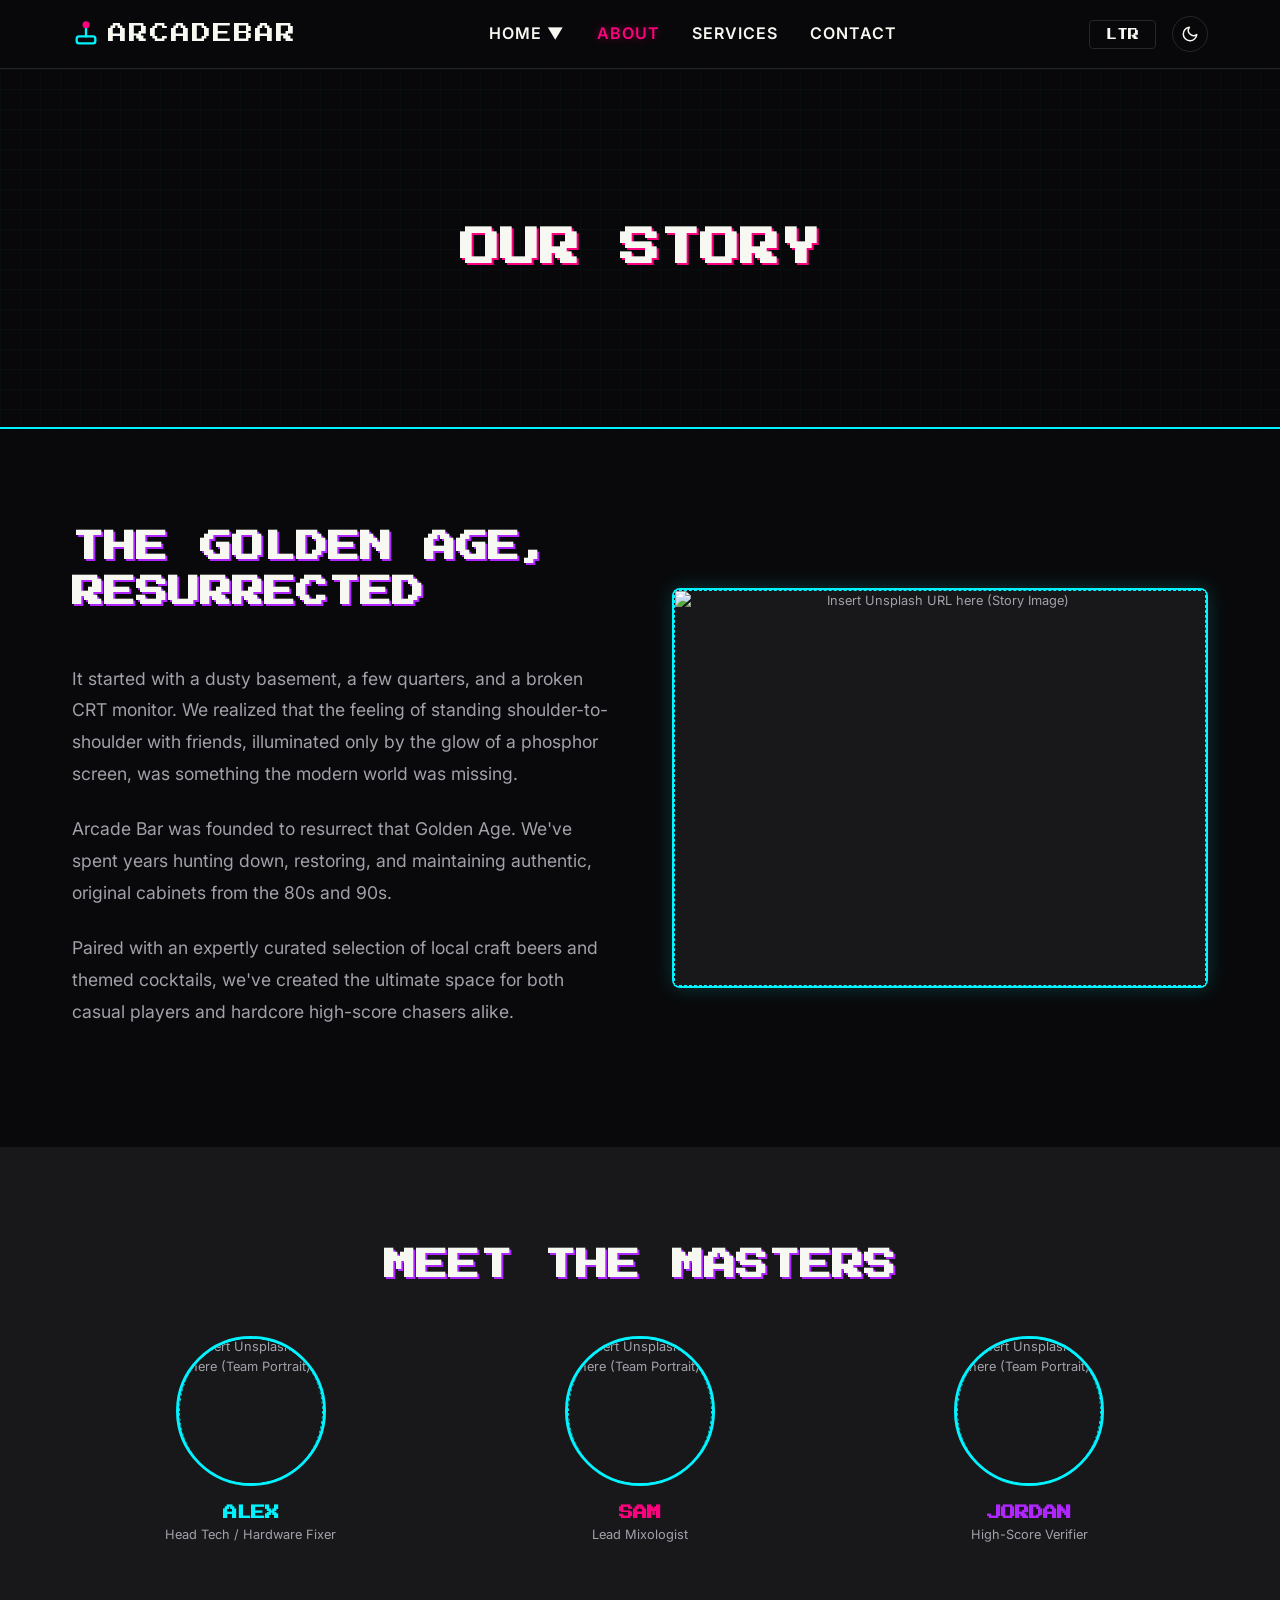
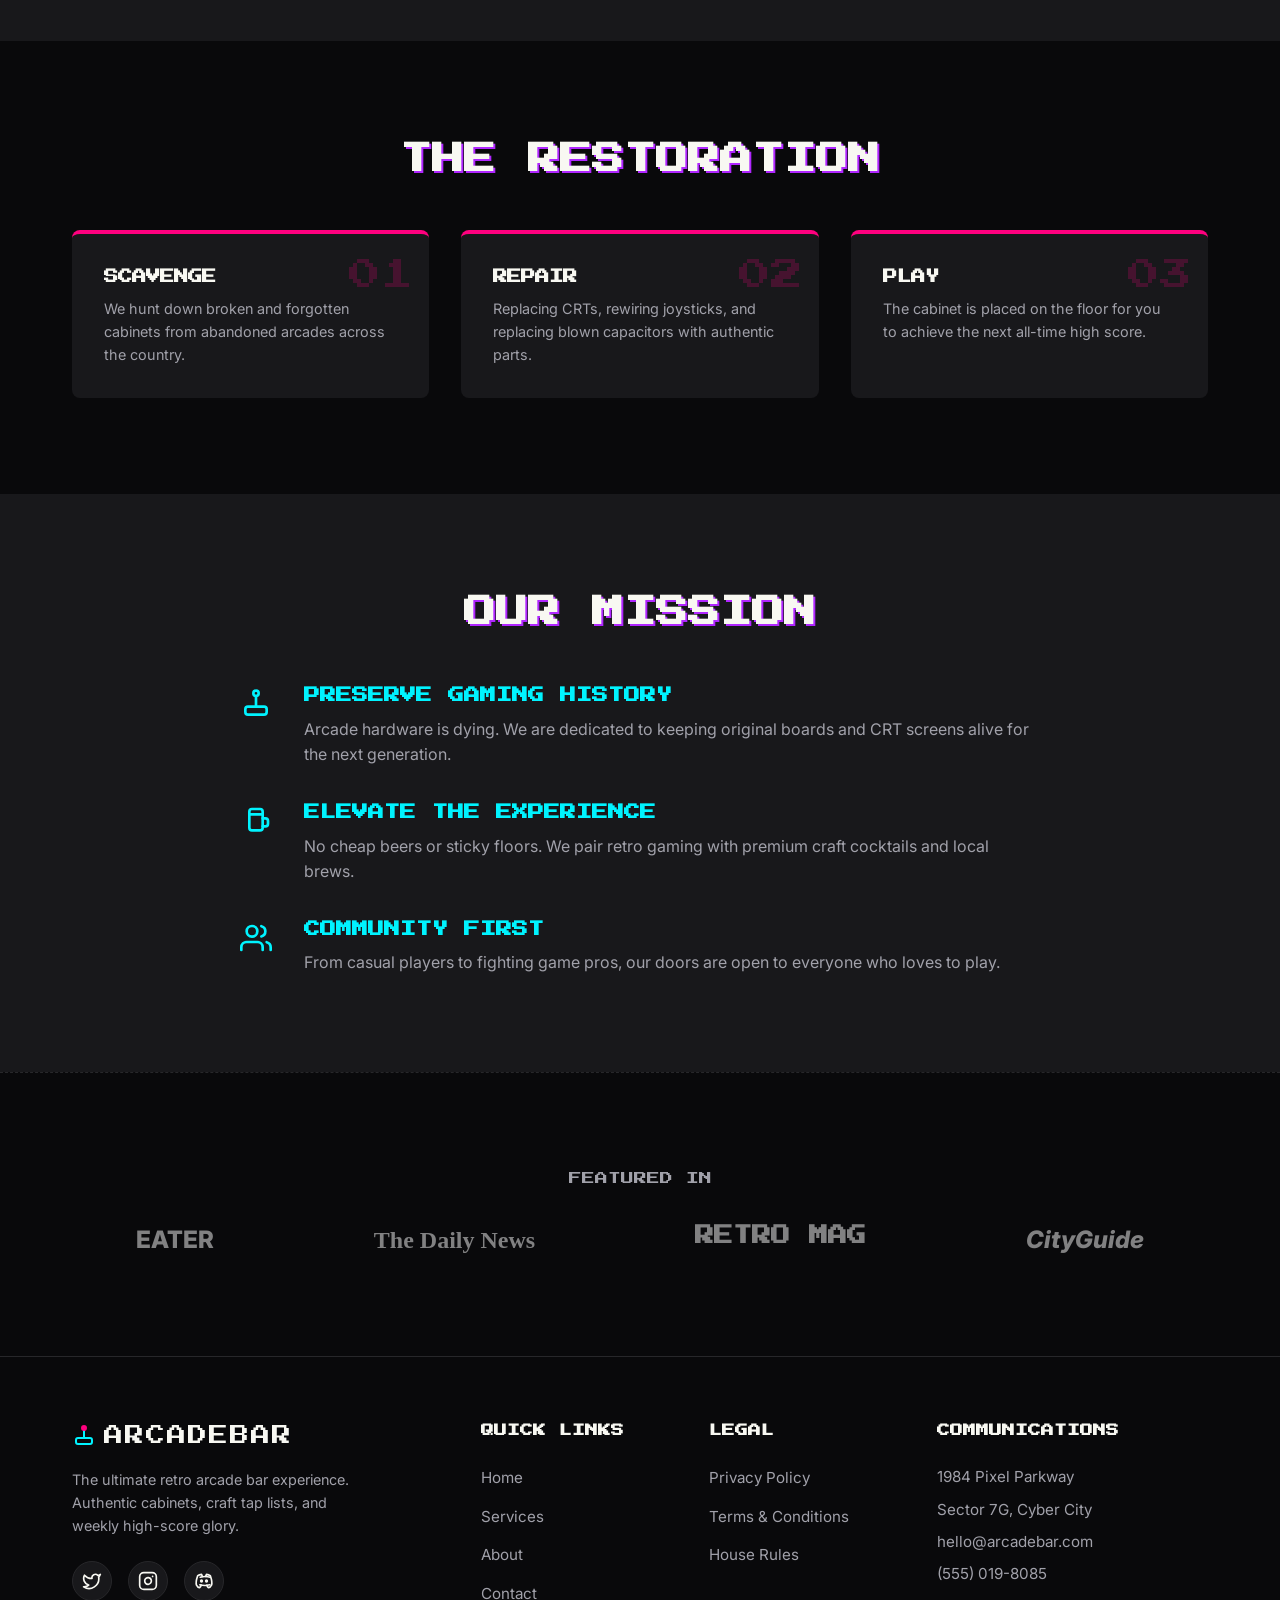
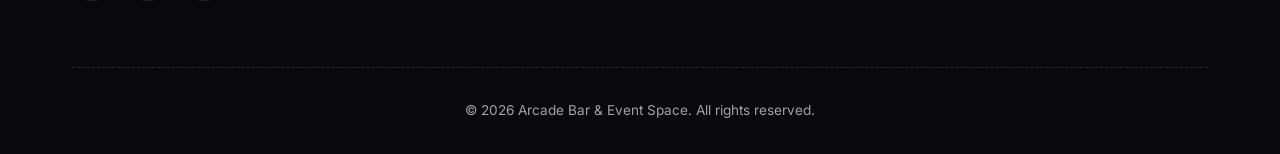
==== about.html @ 99a49593 "Initial commit" ====
<!DOCTYPE html>
<html lang="en" dir="ltr">
<head>
  <meta charset="UTF-8">
  <meta name="viewport" content="width=device-width, initial-scale=1.0">
  <title>About Us - Retro Arcade Bar</title>
  <link rel="icon" type="image/svg+xml" href="data:image/svg+xml,<svg xmlns='http://www.w3.org/2000/svg' viewBox='0 0 24 24' fill='none' stroke='%2300f3ff' stroke-width='2' stroke-linecap='round' stroke-linejoin='round'><rect x='4' y='14' width='16' height='6' rx='2'></rect><path d='M12 14v-8'></path><circle cx='12' cy='4' r='2' fill='%23ff007f' stroke='%23ff007f'></circle></svg>">
  <meta name="description" content="Learn about our story, our passion for retro arcade games, and the weekly leaderboards at our Arcade Bar and Event Space.">
  
  <!-- Google Fonts -->
  <link rel="preconnect" href="https://fonts.googleapis.com">
  <link rel="preconnect" href="https://fonts.gstatic.com" crossorigin>
  <link href="https://fonts.googleapis.com/css2?family=Inter:wght@300;400;600;800&family=Press+Start+2P&display=swap" rel="stylesheet">
  
  <link rel="stylesheet" href="style.css">
  <link rel="stylesheet" href="sections.css">
  <style>
    .story-section {
      padding: 6rem 0;
    }
    .story-grid {
      display: grid;
      grid-template-columns: 1fr 1fr;
      gap: 4rem;
      align-items: center;
    }
    .story-text p {
      margin-bottom: 1.5rem;
      color: var(--text-secondary);
      font-size: 1.1rem;
      line-height: 1.8;
    }
    .story-image {
      width: 100%;
      height: 400px;
      background: linear-gradient(135deg, rgba(0,243,255,0.2), rgba(255,0,127,0.2));
      border: 2px solid var(--neon-cyan);
      border-radius: 8px;
      box-shadow: 0 0 20px rgba(0,243,255,0.2);
      display: flex;
      align-items: center;
      justify-content: center;
      font-family: var(--font-retro);
      color: var(--text-secondary);
    }
    
    @media (max-width: 768px) {
      .story-grid {
        grid-template-columns: 1fr;
      }
    }
  </style>
</head>
<body class="dark-theme">

  <!-- Header -->
  <header class="header">
    <div class="header-container">
      <div class="logo">
        <a href="index.html" style="display: flex; align-items: center; gap: 8px;">
          <svg xmlns="http://www.w3.org/2000/svg" width="28" height="28" viewBox="0 0 24 24" fill="none" stroke="var(--neon-cyan)" stroke-width="2" stroke-linecap="round" stroke-linejoin="round"><rect x="4" y="14" width="16" height="6" rx="2"></rect><path d="M12 14v-8"></path><circle cx="12" cy="4" r="2" fill="var(--neon-pink)" stroke="var(--neon-pink)"></circle></svg>
          <span class="logo-text">ARCADE<span class="neon-cyan">BAR</span></span>
        </a>
      </div>

      <button class="hamburger" id="hamburger-btn" aria-label="Toggle Menu">
        <span></span>
        <span></span>
        <span></span>
      </button>
      
      <nav class="nav-links">
        <div class="dropdown">
          <button class="dropbtn">Home <span class="arrow">▼</span></button>
          <div class="dropdown-content">
            <a href="index.html">Home 1</a>
            <a href="home-2.html">Home 2</a>
          </div>
        </div>
        <a href="about.html" class="nav-item active">About</a>
        <a href="services.html" class="nav-item">Services</a>
        <a href="contact.html" class="nav-item">Contact</a>
      </nav>

      <div class="header-toggles">
        <button id="dir-toggle" class="toggle-btn" aria-label="Toggle Text Direction">LTR</button>
        <button id="theme-toggle" class="toggle-btn theme-btn" aria-label="Toggle Theme">
          <svg class="sun-icon" xmlns="http://www.w3.org/2000/svg" width="20" height="20" viewBox="0 0 24 24" fill="none" stroke="currentColor" stroke-width="2" stroke-linecap="round" stroke-linejoin="round"><circle cx="12" cy="12" r="5"></circle><line x1="12" y1="1" x2="12" y2="3"></line><line x1="12" y1="21" x2="12" y2="23"></line><line x1="4.22" y1="4.22" x2="5.64" y2="5.64"></line><line x1="18.36" y1="18.36" x2="19.78" y2="19.78"></line><line x1="1" y1="12" x2="3" y2="12"></line><line x1="21" y1="12" x2="23" y2="12"></line><line x1="4.22" y1="19.78" x2="5.64" y2="18.36"></line><line x1="18.36" y1="5.64" x2="19.78" y2="4.22"></line></svg>
          <svg class="moon-icon" xmlns="http://www.w3.org/2000/svg" width="20" height="20" viewBox="0 0 24 24" fill="none" stroke="currentColor" stroke-width="2" stroke-linecap="round" stroke-linejoin="round"><path d="M21 12.79A9 9 0 1 1 11.21 3 7 7 0 0 0 21 12.79z"></path></svg>
        </button>
      </div>
    </div>
  </header>

  <main>
    <!-- Hero -->
    <!-- Insert Unsplash URL in background-image below -->
    <section class="page-hero" style="background-image: url('https://images.unsplash.com/photo-1684964470381-55d8059d455b?w=900&auto=format&fit=crop&q=60&ixlib=rb-4.1.0&ixid=M3wxMjA3fDB8MHxzZWFyY2h8NHx8VEhFJTIwTkVPTiUyMFVOREVSR1JPVU5EfGVufDB8fDB8fHww'); background-size: cover; background-position: center;">
      <div class="hero-overlay"></div>
      <h1>OUR STORY</h1>
    </section>

    <!-- Story Section -->
    <section class="story-section">
      <div class="container">
        <div class="story-grid">
          <div class="story-text">
            <h2 class="section-title" style="text-align: left;">The Golden Age, Resurrected</h2>
            <p>
              It started with a dusty basement, a few quarters, and a broken CRT monitor. 
              We realized that the feeling of standing shoulder-to-shoulder with friends, illuminated only by the glow of a phosphor screen, was something the modern world was missing.
            </p>
            <p>
              Arcade Bar was founded to resurrect that Golden Age. We've spent years hunting down, restoring, and maintaining authentic, original cabinets from the 80s and 90s.
            </p>
            <p>
              Paired with an expertly curated selection of local craft beers and themed cocktails, we've created the ultimate space for both casual players and hardcore high-score chasers alike.
            </p>
          </div>
          <div class="story-image">
            <img src="https://plus.unsplash.com/premium_photo-1682124824449-625eb10eb346?w=900&auto=format&fit=crop&q=60&ixlib=rb-4.1.0&ixid=M3wxMjA3fDB8MHxzZWFyY2h8MXx8VEhFJTIwTkVPTiUyMFVOREVSR1JPVU5EfGVufDB8fDB8fHww" class="unsplash-placeholder" alt="Insert Unsplash URL here (Story Image)">
          </div>
        </div>
      </div>
    </section>

    <!-- Team Section -->
    <section class="team-section">
      <div class="container">
        <h2 class="section-title">MEET THE MASTERS</h2>
        <div class="team-grid">
          <div>
            <div class="team-portrait"><img src="https://images.unsplash.com/photo-1528892952291-009c663ce843?w=900&auto=format&fit=crop&q=60&ixlib=rb-4.1.0&ixid=M3wxMjA3fDB8MHxzZWFyY2h8N3x8QUxFWCUyMHBlcnNvbnxlbnwwfHwwfHx8MA%3D%3D" class="unsplash-placeholder portrait" alt="Insert Unsplash URL here (Team Portrait)"></div>
            <h3 style="font-family: var(--font-retro); font-size: 0.9rem; color: var(--neon-cyan);">ALEX</h3>
            <p style="color: var(--text-secondary); font-size: 0.8rem;">Head Tech / Hardware Fixer</p>
          </div>
          <div>
            <div class="team-portrait"><img src="https://images.unsplash.com/photo-1687054232652-f12bc731b2a6?w=900&auto=format&fit=crop&q=60&ixlib=rb-4.1.0&ixid=M3wxMjA3fDB8MHxzZWFyY2h8MjB8fEFMRVglMjBwZXJzb258ZW58MHx8MHx8fDA%3D" class="unsplash-placeholder portrait" alt="Insert Unsplash URL here (Team Portrait)"></div>
            <h3 style="font-family: var(--font-retro); font-size: 0.9rem; color: var(--neon-pink);">SAM</h3>
            <p style="color: var(--text-secondary); font-size: 0.8rem;">Lead Mixologist</p>
          </div>
          <div>
            <div class="team-portrait"><img src="https://images.unsplash.com/photo-1607990281513-2c110a25bd8c?w=900&auto=format&fit=crop&q=60&ixlib=rb-4.1.0&ixid=M3wxMjA3fDB8MHxzZWFyY2h8MTh8fEFMRVglMjBwZXJzb258ZW58MHx8MHx8fDA%3D" class="unsplash-placeholder portrait" alt="Insert Unsplash URL here (Team Portrait)"></div>
            <h3 style="font-family: var(--font-retro); font-size: 0.9rem; color: var(--neon-purple);">JORDAN</h3>
            <p style="color: var(--text-secondary); font-size: 0.8rem;">High-Score Verifier</p>
          </div>
        </div>
      </div>
    </section>

    <!-- Restoration Process Section -->
    <section class="process-section">
      <div class="container">
        <h2 class="section-title">THE RESTORATION</h2>
        <div class="process-steps">
          <div class="step-card">
            <h3 style="font-family: var(--font-retro); font-size: 0.9rem; color: var(--text-primary); margin-bottom: 0.5rem;">SCAVENGE</h3>
            <p style="color: var(--text-secondary); font-size: 0.9rem;">We hunt down broken and forgotten cabinets from abandoned arcades across the country.</p>
          </div>
          <div class="step-card">
            <h3 style="font-family: var(--font-retro); font-size: 0.9rem; color: var(--text-primary); margin-bottom: 0.5rem;">REPAIR</h3>
            <p style="color: var(--text-secondary); font-size: 0.9rem;">Replacing CRTs, rewiring joysticks, and replacing blown capacitors with authentic parts.</p>
          </div>
          <div class="step-card">
            <h3 style="font-family: var(--font-retro); font-size: 0.9rem; color: var(--text-primary); margin-bottom: 0.5rem;">PLAY</h3>
            <p style="color: var(--text-secondary); font-size: 0.9rem;">The cabinet is placed on the floor for you to achieve the next all-time high score.</p>
          </div>
        </div>
      </div>
    </section>

    <!-- Values Section -->
    <section class="values-section">
      <div class="container">
        <h2 class="section-title">OUR MISSION</h2>
        <div class="value-list" style="max-width: 800px; margin: 0 auto;">
          <div class="value-item">
            <div class="value-icon"><svg xmlns="http://www.w3.org/2000/svg" width="32" height="32" viewBox="0 0 24 24" fill="none" stroke="currentColor" stroke-width="2" stroke-linecap="round" stroke-linejoin="round"><rect x="4" y="14" width="16" height="6" rx="2"></rect><path d="M12 14v-8"></path><circle cx="12" cy="4" r="2"></circle></svg></div>
            <div>
              <h3 style="font-family: var(--font-retro); font-size: 1rem; color: var(--neon-cyan); margin-bottom: 0.5rem;">PRESERVE GAMING HISTORY</h3>
              <p style="color: var(--text-secondary);">Arcade hardware is dying. We are dedicated to keeping original boards and CRT screens alive for the next generation.</p>
            </div>
          </div>
          <div class="value-item">
            <div class="value-icon"><svg xmlns="http://www.w3.org/2000/svg" width="32" height="32" viewBox="0 0 24 24" fill="none" stroke="currentColor" stroke-width="2" stroke-linecap="round" stroke-linejoin="round"><path d="M17 7v10a2 2 0 0 1-2 2H9a2 2 0 0 1-2-2V7"></path><path d="M7 7h10v-2a2 2 0 0 0-2-2H9a2 2 0 0 0-2 2v2z"></path><path d="M17 10h2a2 2 0 0 1 2 2v2a2 2 0 0 1-2 2h-2"></path></svg></div>
            <div>
              <h3 style="font-family: var(--font-retro); font-size: 1rem; color: var(--neon-cyan); margin-bottom: 0.5rem;">ELEVATE THE EXPERIENCE</h3>
              <p style="color: var(--text-secondary);">No cheap beers or sticky floors. We pair retro gaming with premium craft cocktails and local brews.</p>
            </div>
          </div>
          <div class="value-item">
            <div class="value-icon"><svg xmlns="http://www.w3.org/2000/svg" width="32" height="32" viewBox="0 0 24 24" fill="none" stroke="currentColor" stroke-width="2" stroke-linecap="round" stroke-linejoin="round"><path d="M17 21v-2a4 4 0 0 0-4-4H5a4 4 0 0 0-4 4v2"></path><circle cx="9" cy="7" r="4"></circle><path d="M23 21v-2a4 4 0 0 0-3-3.87"></path><path d="M16 3.13a4 4 0 0 1 0 7.75"></path></svg></div>
            <div>
              <h3 style="font-family: var(--font-retro); font-size: 1rem; color: var(--neon-cyan); margin-bottom: 0.5rem;">COMMUNITY FIRST</h3>
              <p style="color: var(--text-secondary);">From casual players to fighting game pros, our doors are open to everyone who loves to play.</p>
            </div>
          </div>
        </div>
      </div>
    </section>

    <!-- Press Section -->
    <section class="press-section">
      <div class="container text-center" style="text-align: center;">
        <p style="font-family: var(--font-retro); color: var(--text-secondary); font-size: 0.8rem; margin-bottom: 2rem;">FEATURED IN</p>
        <div class="press-logos">
          <h3 style="font-family: 'Inter', sans-serif; font-weight: 800; font-size: 1.5rem;">EATER</h3>
          <h3 style="font-family: 'Times New Roman', serif; font-size: 1.5rem;">The Daily News</h3>
          <h3 style="font-family: var(--font-retro); font-size: 1.2rem;">RETRO MAG</h3>
          <h3 style="font-family: 'Inter', sans-serif; font-style: italic; font-weight: 800; font-size: 1.5rem;">CityGuide</h3>
        </div>
      </div>
    </section>

  </main>

  <footer class="footer">
    <div class="container">
      <div class="footer-grid">
        <div class="footer-brand">
          <a href="index.html" style="display: flex; align-items: center; gap: 8px; margin-bottom: 1rem;">
            <svg xmlns="http://www.w3.org/2000/svg" width="24" height="24" viewBox="0 0 24 24" fill="none" stroke="var(--neon-cyan)" stroke-width="2" stroke-linecap="round" stroke-linejoin="round"><rect x="4" y="14" width="16" height="6" rx="2"></rect><path d="M12 14v-8"></path><circle cx="12" cy="4" r="2" fill="var(--neon-pink)" stroke="var(--neon-pink)"></circle></svg>
            <span class="logo-text">ARCADE<span class="neon-cyan">BAR</span></span>
          </a>
          <p class="footer-desc">The ultimate retro arcade bar experience. Authentic cabinets, craft tap lists, and weekly high-score glory.</p>
          <div class="social-icons">
            <a href="#" aria-label="Twitter"><svg xmlns="http://www.w3.org/2000/svg" width="20" height="20" viewBox="0 0 24 24" fill="none" stroke="currentColor" stroke-width="2" stroke-linecap="round" stroke-linejoin="round"><path d="M22 4s-.7 2.1-2 3.4c1.6 10-9.4 17.3-18 11.6 2.2.1 4.4-.6 6-2C3 15.5.5 9.6 3 5c2.2 2.6 5.6 4.1 9 4-.9-4.2 4-6.6 7-3.8 1.1 0 3-1.2 3-1.2z"></path></svg></a>
            <a href="#" aria-label="Instagram"><svg xmlns="http://www.w3.org/2000/svg" width="20" height="20" viewBox="0 0 24 24" fill="none" stroke="currentColor" stroke-width="2" stroke-linecap="round" stroke-linejoin="round"><rect x="2" y="2" width="20" height="20" rx="5" ry="5"></rect><path d="M16 11.37A4 4 0 1 1 12.63 8 4 4 0 0 1 16 11.37z"></path><line x1="17.5" y1="6.5" x2="17.51" y2="6.5"></line></svg></a>
            <a href="#" aria-label="Discord"><svg xmlns="http://www.w3.org/2000/svg" width="20" height="20" viewBox="0 0 24 24" fill="none" stroke="currentColor" stroke-width="2" stroke-linecap="round" stroke-linejoin="round"><circle cx="9" cy="12" r="1"></circle><circle cx="15" cy="12" r="1"></circle><path d="M7.5 7.5c3.5-1 8.5-1 12 0"></path><path d="M7 16.5c3.5 1 8.5 1 12 0"></path><path d="M15.5 17c0 1 1.5 3 2 3 1.5 0 2.833-1.667 3.5-3 .667-1.667.5-5.833-1.5-11.5-1.457-1.015-3-1.34-4.5-1.5l-1 2.5"></path><path d="M8.5 17c0 1-1.5 3-2 3-1.5 0-2.833-1.667-3.5-3-.667-1.667-.5-5.833 1.5-11.5 1.457-1.015 3-1.34 4.5-1.5l1 2.5"></path></svg></a>
          </div>
        </div>
        
        <div class="footer-links">
          <h3>QUICK LINKS</h3>
          <ul>
            <li><a href="index.html">Home</a></li>
            <li><a href="services.html">Services</a></li>
            <li><a href="about.html">About</a></li>
            <li><a href="contact.html">Contact</a></li>
          </ul>
        </div>

        <div class="footer-links">
          <h3>LEGAL</h3>
          <ul>
            <li><a href="#">Privacy Policy</a></li>
            <li><a href="#">Terms & Conditions</a></li>
            <li><a href="#">House Rules</a></li>
          </ul>
        </div>
        
        <div class="footer-contact">
          <h3>COMMUNICATIONS</h3>
          <p>1984 Pixel Parkway</p>
          <p>Sector 7G, Cyber City</p>
          <p><a href="mailto:hello@arcadebar.com" class="contact-link">hello@arcadebar.com</a></p>
          <p><a href="tel:5550198085" class="contact-link">(555) 019-8085</a></p>
        </div>
      </div>
      
      <div class="footer-bottom">
        <p>&copy; 2026 Arcade Bar & Event Space. All rights reserved.</p>
      </div>
    </div>
  </footer>

  <script src="script.js"></script>
</body>
</html>
---- style.css ----
:root {
  /* Default: Dark Theme */
  --bg-color: #09090b;
  --bg-secondary: #18181b;
  --text-primary: #f8f8f2;
  --text-secondary: #a1a1aa;
  
  --neon-pink: #ff007f;
  --neon-cyan: #00f3ff;
  --neon-purple: #b026ff;
  
  --border-color: #27272a;
  
  --font-retro: 'Press Start 2P', cursive;
  --font-modern: 'Inter', sans-serif;

  --hero-glass-bg: rgba(9, 9, 11, 0.7);
  --hero-overlay-bg: rgba(9, 9, 11, 0.5);
}

[data-theme="light"] {
  /* Light Theme */
  --bg-color: #f4f4f5;
  --bg-secondary: #ffffff;
  --text-primary: #18181b;
  --text-secondary: #52525b;
  
  --neon-pink: #d9006c;
  --neon-cyan: #0088cc;
  --neon-purple: #7e1eb8;
  
  --border-color: #e4e4e7;
  
  --hero-glass-bg: rgba(244, 244, 245, 0.85);
  --hero-overlay-bg: rgba(244, 244, 245, 0.85);
}

* {
  margin: 0;
  padding: 0;
  box-sizing: border-box;
}

body {
  font-family: var(--font-modern);
  background-color: var(--bg-color);
  color: var(--text-primary);
  line-height: 1.6;
  overflow-x: hidden;
  transition: background-color 0.3s ease, color 0.3s ease;
}

a {
  text-decoration: none;
  color: inherit;
}

.container {
  max-width: 1200px;
  margin: 0 auto;
  padding: 0 2rem;
}

.section-title {
  font-family: var(--font-retro);
  font-size: 2rem;
  margin-bottom: 3rem;
  text-align: center;
  text-transform: uppercase;
  text-shadow: 2px 2px 0px var(--neon-purple);
  color: var(--text-primary);
  line-height: 1.4;
}

/* Header */
.header {
  position: sticky;
  top: 0;
  background-color: rgba(9, 9, 11, 0.85);
  backdrop-filter: blur(10px);
  -webkit-backdrop-filter: blur(10px);
  border-bottom: 1px solid var(--border-color);
  z-index: 1000;
  padding: 1rem 0;
}

[data-theme="light"] .header {
  background-color: rgba(244, 244, 245, 0.85);
}

.header-container {
  max-width: 1200px;
  margin: 0 auto;
  padding: 0 2rem;
  display: flex;
  justify-content: space-between;
  align-items: center;
}

.logo-text {
  font-family: var(--font-retro);
  font-size: 1.2rem;
  color: var(--text-primary);
  letter-spacing: 2px;
}

.neon-pink {
  color: var(--neon-pink);
  text-shadow: 0 0 10px var(--neon-pink);
}

.nav-links {
  display: flex;
  gap: 2rem;
  align-items: center;
}

.nav-item, .dropbtn {
  font-family: var(--font-modern);
  font-weight: 600;
  font-size: 1rem;
  color: var(--text-primary);
  text-transform: uppercase;
  letter-spacing: 1px;
  background: none;
  border: none;
  cursor: pointer;
  transition: color 0.3s ease;
}

.nav-item:hover, .dropbtn:hover {
  color: var(--neon-cyan);
}

.nav-item.active, .dropbtn.active {
  color: var(--neon-pink);
  text-shadow: 0 0 10px rgba(255, 0, 127, 0.4);
}

.dropdown {
  position: relative;
  display: inline-block;
}

.dropdown-content {
  display: none;
  position: absolute;
  background-color: var(--bg-secondary);
  min-width: 160px;
  box-shadow: 0px 8px 16px 0px rgba(0,0,0,0.2);
  z-index: 1;
  border: 1px solid var(--neon-cyan);
  border-radius: 4px;
  overflow: hidden;
  top: 100%;
  left: 0;
}

[dir="rtl"] .dropdown-content {
  left: auto;
  right: 0;
}

.dropdown-content a {
  color: var(--text-primary);
  padding: 12px 16px;
  display: block;
  font-size: 0.9rem;
  font-weight: 600;
  transition: background-color 0.2s, color 0.2s;
}

.dropdown-content a:hover {
  background-color: var(--neon-cyan);
  color: #000;
}

.dropdown:hover .dropdown-content {
  display: block;
}

/* Header Toggles */
.header-toggles {
  display: flex;
  gap: 1rem;
  align-items: center;
}

.toggle-btn {
  background: transparent;
  border: 1px solid var(--border-color);
  color: var(--text-primary);
  padding: 0.5rem 1rem;
  font-family: var(--font-retro);
  font-size: 0.7rem;
  cursor: pointer;
  border-radius: 4px;
  transition: all 0.3s ease;
  display: flex;
  align-items: center;
  justify-content: center;
}

.toggle-btn:hover {
  border-color: var(--neon-pink);
  box-shadow: 0 0 10px rgba(255, 0, 127, 0.4);
}

.theme-btn {
  padding: 0.5rem;
  border-radius: 50%;
  width: 36px;
  height: 36px;
}

.sun-icon { display: none; }
.moon-icon { display: block; }

[data-theme="light"] .sun-icon { display: block; }
[data-theme="light"] .moon-icon { display: none; }

/* Hamburger Menu */
.hamburger {
  display: none;
  background: none;
  border: none;
  cursor: pointer;
  padding: 0.5rem;
  flex-direction: column;
  gap: 5px;
}
.hamburger span {
  display: block;
  width: 25px;
  height: 3px;
  background-color: var(--text-primary);
  transition: all 0.3s ease;
}

/* Hero Section */
.hero {
  height: 90vh;
  display: flex;
  align-items: center;
  justify-content: center;
  position: relative;
  text-align: center;
  overflow: hidden;
  background: radial-gradient(circle at center, var(--bg-secondary) 0%, var(--bg-color) 100%);
}

.hero::before {
  content: '';
  position: absolute;
  top: 0; left: 0; right: 0; bottom: 0;
  background-image: 
    linear-gradient(rgba(0, 243, 255, 0.05) 1px, transparent 1px),
    linear-gradient(90deg, rgba(0, 243, 255, 0.05) 1px, transparent 1px);
  background-size: 30px 30px;
  z-index: 1;
}

.hero-overlay {
  position: absolute;
  top: 0; left: 0; right: 0; bottom: 0;
  background-color: var(--hero-overlay-bg);
  z-index: 0;
}

.hero-content {
  position: relative;
  z-index: 2;
  max-width: 800px;
  padding: 2rem;
}

.glitch {
  font-family: var(--font-retro);
  font-size: 3rem;
  color: var(--text-primary);
  position: relative;
  margin-bottom: 1.5rem;
  line-height: 1.3;
}

.glitch::before, .glitch::after {
  content: attr(data-text);
  position: absolute;
  top: 0;
  left: 0;
  width: 100%;
  height: 100%;
}

.glitch::before {
  left: 2px;
  text-shadow: -2px 0 var(--neon-pink);
  clip: rect(24px, 550px, 90px, 0);
  animation: glitch-anim-2 3s infinite linear alternate-reverse;
}

.glitch::after {
  left: -2px;
  text-shadow: -2px 0 var(--neon-cyan);
  clip: rect(85px, 550px, 140px, 0);
  animation: glitch-anim 2.5s infinite linear alternate-reverse;
}

@keyframes glitch-anim {
  0% { clip: rect(10px, 9999px, 31px, 0); }
  20% { clip: rect(62px, 9999px, 18px, 0); }
  40% { clip: rect(39px, 9999px, 86px, 0); }
  60% { clip: rect(7px, 9999px, 14px, 0); }
  80% { clip: rect(54px, 9999px, 91px, 0); }
  100% { clip: rect(22px, 9999px, 66px, 0); }
}

@keyframes glitch-anim-2 {
  0% { clip: rect(65px, 9999px, 100px, 0); }
  20% { clip: rect(14px, 9999px, 78px, 0); }
  40% { clip: rect(98px, 9999px, 34px, 0); }
  60% { clip: rect(43px, 9999px, 12px, 0); }
  80% { clip: rect(81px, 9999px, 56px, 0); }
  100% { clip: rect(2px, 9999px, 99px, 0); }
}

.subtitle {
  font-size: 1.25rem;
  color: var(--text-secondary);
  margin-bottom: 2.5rem;
  letter-spacing: 1px;
}

.btn {
  display: inline-block;
  padding: 1rem 2rem;
  font-family: var(--font-retro);
  font-size: 0.8rem;
  text-transform: uppercase;
  border: none;
  cursor: pointer;
  transition: all 0.3s ease;
  position: relative;
  overflow: hidden;
}

.btn-primary {
  background-color: transparent;
  color: var(--neon-cyan);
  border: 2px solid var(--neon-cyan);
  box-shadow: 0 0 15px rgba(0, 243, 255, 0.3), inset 0 0 15px rgba(0, 243, 255, 0.3);
}

.btn-primary:hover {
  background-color: var(--neon-cyan);
  color: #000;
  box-shadow: 0 0 25px rgba(0, 243, 255, 0.6), inset 0 0 15px rgba(0, 243, 255, 0.6);
}

/* Games Section */
.games-section {
  padding: 6rem 0;
  background-color: var(--bg-color);
}

.games-grid {
  display: grid;
  grid-template-columns: repeat(auto-fit, minmax(250px, 1fr));
  gap: 2rem;
}

.game-card {
  background-color: var(--bg-secondary);
  border: 1px solid var(--border-color);
  border-radius: 8px;
  overflow: hidden;
  transition: transform 0.3s ease, box-shadow 0.3s ease;
  cursor: pointer;
}

.game-card:hover {
  transform: translateY(-10px);
  box-shadow: 0 10px 30px rgba(0, 0, 0, 0.5);
  border-color: var(--neon-purple);
}

.game-image {
  height: 200px;
  width: 100%;
  position: relative;
}

.bg-neon-cyan { background: linear-gradient(135deg, rgba(0,243,255,0.2), rgba(0,243,255,0.05)); border-bottom: 2px solid var(--neon-cyan); }
.bg-neon-pink { background: linear-gradient(135deg, rgba(255,0,127,0.2), rgba(255,0,127,0.05)); border-bottom: 2px solid var(--neon-pink); }
.bg-neon-purple { background: linear-gradient(135deg, rgba(176,38,255,0.2), rgba(176,38,255,0.05)); border-bottom: 2px solid var(--neon-purple); }

.game-info {
  padding: 1.5rem;
}

.game-info h3 {
  font-family: var(--font-retro);
  font-size: 1rem;
  margin-bottom: 0.5rem;
  color: var(--text-primary);
}

.game-info p {
  color: var(--text-secondary);
  font-size: 0.9rem;
}

/* Leaderboard Section */
.leaderboard-section {
  padding: 6rem 0;
  background-color: var(--bg-secondary);
  border-top: 1px solid var(--border-color);
  border-bottom: 1px solid var(--border-color);
}

.text-center { text-align: center; }

.leaderboard-table-container {
  overflow-x: auto;
}

.leaderboard-table {
  width: 100%;
  border-collapse: collapse;
  font-family: var(--font-modern);
}

.leaderboard-table th {
  font-family: var(--font-retro);
  font-size: 0.8rem;
  color: var(--neon-pink);
  text-align: left;
  padding: 1rem;
  border-bottom: 2px solid var(--border-color);
}

[dir="rtl"] .leaderboard-table th,
[dir="rtl"] .leaderboard-table td {
  text-align: right;
}

.leaderboard-table td {
  padding: 1rem;
  border-bottom: 1px solid var(--border-color);
  font-weight: 600;
  color: var(--text-secondary);
}

.leaderboard-table tr:hover td {
  background-color: rgba(255, 255, 255, 0.05);
  color: var(--text-primary);
}

.rank-1 td { color: #ffd700; text-shadow: 0 0 5px rgba(255, 215, 0, 0.5); }
.rank-2 td { color: #c0c0c0; text-shadow: 0 0 5px rgba(192, 192, 192, 0.5); }
.rank-3 td { color: #cd7f32; text-shadow: 0 0 5px rgba(205, 127, 50, 0.5); }

/* Tap List */
.tap-list-section {
  padding: 6rem 0;
}

.tap-grid {
  display: grid;
  grid-template-columns: repeat(auto-fit, minmax(300px, 1fr));
  gap: 2rem;
}

.tap-item {
  background: var(--bg-secondary);
  padding: 1.5rem;
  border-left: 4px solid var(--neon-cyan);
  border-radius: 4px;
}

.tap-item:nth-child(even) {
  border-left-color: var(--neon-pink);
}

.tap-header {
  display: flex;
  justify-content: space-between;
  align-items: baseline;
  margin-bottom: 0.5rem;
  border-bottom: 1px dashed var(--border-color);
  padding-bottom: 0.5rem;
}

.tap-name {
  font-family: var(--font-retro);
  font-size: 0.9rem;
  color: var(--text-primary);
}

.tap-price {
  font-weight: 800;
  color: var(--neon-cyan);
}

.tap-item:nth-child(even) .tap-price {
  color: var(--neon-pink);
}

.tap-desc {
  color: var(--text-secondary);
  font-size: 0.9rem;
}

/* Booking Section */
.booking-section {
  padding: 6rem 0;
  background: linear-gradient(180deg, var(--bg-color) 0%, var(--bg-secondary) 100%);
  border-top: 1px solid var(--border-color);
}

.booking-container {
  display: grid;
  grid-template-columns: 1fr 1fr;
  gap: 4rem;
  align-items: center;
}

.booking-content p {
  color: var(--text-secondary);
  font-size: 1.1rem;
}

.booking-form {
  background-color: var(--bg-color);
  padding: 2.5rem;
  border-radius: 8px;
  border: 1px solid var(--border-color);
  box-shadow: 0 20px 40px rgba(0,0,0,0.4);
}

.form-group {
  margin-bottom: 1.5rem;
}

.form-group label {
  display: block;
  margin-bottom: 0.5rem;
  font-family: var(--font-retro);
  font-size: 0.6rem;
  color: var(--text-secondary);
  text-transform: uppercase;
}

.form-group input, .form-group select {
  width: 100%;
  padding: 0.8rem;
  background-color: var(--bg-secondary);
  border: 1px solid var(--border-color);
  color: var(--text-primary);
  border-radius: 4px;
  font-family: var(--font-modern);
  transition: border-color 0.3s;
}

.form-group input:focus, .form-group select:focus {
  outline: none;
  border-color: var(--neon-purple);
}

.submit-btn {
  width: 100%;
  margin-top: 1rem;
}

/* Footer Refactor */
.footer {
  background-color: var(--bg-color);
  padding: 4rem 0 2rem;
  border-top: 1px solid var(--border-color);
  font-family: var(--font-modern);
}

.footer-grid {
  display: grid;
  grid-template-columns: 2fr 1fr 1fr 1.5fr;
  gap: 3rem;
  margin-bottom: 3rem;
  text-align: left;
}

[dir="rtl"] .footer-grid {
  text-align: right;
}

.footer-brand {
  max-width: 300px;
}

.footer-desc {
  color: var(--text-secondary);
  font-size: 0.9rem;
  margin-bottom: 1.5rem;
  line-height: 1.6;
}

.social-icons {
  display: flex;
  gap: 1rem;
}

.social-icons a {
  display: flex;
  align-items: center;
  justify-content: center;
  width: 40px;
  height: 40px;
  border-radius: 50%;
  background: var(--bg-secondary);
  color: var(--text-primary);
  border: 1px solid var(--border-color);
  transition: all 0.3s ease;
}

.social-icons a:hover {
  background: var(--neon-cyan);
  color: #000;
  border-color: var(--neon-cyan);
  transform: translateY(-3px);
  box-shadow: 0 5px 15px rgba(0,243,255,0.3);
}

.footer-links h3, .footer-contact h3 {
  font-family: var(--font-retro);
  font-size: 0.8rem;
  color: var(--text-primary);
  margin-bottom: 1.5rem;
}

.footer-links ul {
  list-style: none;
}

.footer-links li {
  margin-bottom: 0.8rem;
}

.footer-links a, .contact-link {
  color: var(--text-secondary);
  font-size: 0.95rem;
  transition: color 0.3s ease;
}

.footer-links a:hover, .contact-link:hover {
  color: var(--neon-pink);
  text-shadow: 0 0 8px rgba(255,0,127,0.3);
}

.footer-contact p {
  color: var(--text-secondary);
  font-size: 0.95rem;
  margin-bottom: 0.5rem;
}

.footer-bottom {
  border-top: 1px dashed var(--border-color);
  padding-top: 2rem;
  text-align: center;
  color: var(--text-secondary);
  font-size: 0.85rem;
}

@media (max-width: 1024px) {
  .footer-grid {
    grid-template-columns: 1fr 1fr;
  }
  .booking-container {
    gap: 2rem;
  }
  section:not(.hero):not(.page-hero) {
    padding: 5rem 0;
  }
}

@media (max-width: 576px) {
  .footer-grid {
    grid-template-columns: 1fr;
  }
}

/* Unsplash Placeholders */
img.unsplash-placeholder {
  display: flex;
  align-items: center;
  justify-content: center;
  width: 100%;
  height: 100%;
  object-fit: cover;
  background-color: var(--bg-secondary);
  border: 1px dashed var(--neon-cyan);
  min-height: 200px;
  color: var(--text-secondary);
  font-family: var(--font-modern);
  font-size: 0.8rem;
  text-align: center;
}
img.unsplash-placeholder.portrait {
  border-radius: 50%;
  min-height: 150px;
  width: 150px;
  height: 150px;
}
img.unsplash-placeholder.merch {
  height: 200px;
}
img.unsplash-placeholder.atmosphere {
  height: 400px;
  border-radius: 8px;
}

/* Responsive */
@media (max-width: 768px) {
  section:not(.hero):not(.page-hero) {
    padding: 4rem 0;
  }
  
  .header-container {
    flex-wrap: wrap;
  }
  
  .hamburger {
    display: flex;
    order: 1;
  }
  
  .logo {
    order: 0;
  }
  
  .nav-links {
    order: 2;
    display: none;
    width: 100%;
    flex-direction: column;
    margin-top: 1rem;
    gap: 1rem;
  }
  
  .header-toggles {
    order: 3;
    display: none;
    width: 100%;
    justify-content: center;
    margin-top: 1rem;
    padding-top: 1rem;
    border-top: 1px solid var(--border-color);
  }
  
  .header-container.menu-open .nav-links,
  .header-container.menu-open .header-toggles {
    display: flex;
  }

  .header-container.menu-open .hamburger span:nth-child(1) {
    transform: translateY(8px) rotate(45deg);
  }
  .header-container.menu-open .hamburger span:nth-child(2) {
    opacity: 0;
  }
  .header-container.menu-open .hamburger span:nth-child(3) {
    transform: translateY(-8px) rotate(-45deg);
  }
  
  .booking-container {
    grid-template-columns: 1fr;
    gap: 2rem;
  }
  
  .glitch {
    font-size: 2rem;
  }
  
  .section-title {
    font-size: 1.5rem;
    margin-bottom: 2rem;
  }
}

@media (max-width: 480px) {
  section:not(.hero):not(.page-hero) {
    padding: 3rem 0;
  }
  
  .container {
    padding: 0 1rem;
  }
  
  .glitch {
    font-size: 1.5rem;
  }
  
  .section-title {
    font-size: 1.25rem;
  }
  
  .hero-content {
    padding: 1.5rem;
  }
  
  .booking-form {
    padding: 1.5rem;
  }
  
  .btn {
    padding: 0.8rem 1.5rem;
    font-size: 0.7rem;
  }
}
---- sections.css ----
/* Page Hero */
.page-hero {
  height: 40vh;
  display: flex;
  align-items: center;
  justify-content: center;
  background: radial-gradient(circle at center, var(--bg-secondary) 0%, var(--bg-color) 100%);
  position: relative;
  text-align: center;
  border-bottom: 2px solid var(--neon-cyan);
}
.page-hero::before {
  content: '';
  position: absolute;
  top: 0; left: 0; right: 0; bottom: 0;
  background-image: linear-gradient(rgba(0, 243, 255, 0.05) 1px, transparent 1px),
                    linear-gradient(90deg, rgba(0, 243, 255, 0.05) 1px, transparent 1px);
  background-size: 20px 20px;
}
.page-hero h1 {
  font-family: var(--font-retro);
  font-size: 2.5rem;
  color: var(--text-primary);
  text-shadow: 2px 2px 0px var(--neon-pink);
  position: relative;
  z-index: 2;
}

/* Newsletter Section */
.newsletter-section { padding: 6rem 0; background: var(--bg-color); border-top: 1px solid var(--border-color); }
.newsletter-box { background: var(--bg-secondary); padding: 3rem; border-radius: 8px; border: 2px solid var(--neon-cyan); text-align: center; box-shadow: 0 0 20px rgba(0,243,255,0.1); }
.newsletter-form { display: flex; gap: 1rem; max-width: 500px; margin: 2rem auto 0; }
.newsletter-form input { flex: 1; padding: 1rem; background: var(--bg-color); border: 1px solid var(--border-color); color: var(--text-primary); border-radius: 4px; }
.newsletter-form button { padding: 1rem 2rem; border-radius: 4px; }

/* Social Wall Section */
.social-wall-section { padding: 6rem 0; background: var(--bg-secondary); }
.social-grid { display: flex; flex-wrap: wrap; justify-content: center; gap: 1rem; }
.social-item { flex: 1 1 200px; max-width: 300px; height: 200px; background: var(--bg-secondary); border: 1px solid var(--border-color); position: relative; overflow: hidden; border-radius: 4px; transition: 0.3s; }
.social-item:hover { border-color: var(--neon-pink); transform: scale(1.02); z-index: 10; box-shadow: 0 0 15px rgba(255,0,127,0.3); }

/* Atmosphere Section */
.atmosphere-section { padding: 6rem 0; background: var(--bg-color); }
.atmosphere-grid { display: grid; grid-template-columns: 1fr 1fr; gap: 4rem; align-items: center; }
.atmosphere-img { height: 400px; background: linear-gradient(135deg, rgba(0,243,255,0.2), rgba(176,38,255,0.2)); border: 1px solid var(--neon-purple); border-radius: 8px; }

/* Drinks / Cocktails */
.cocktails-section { padding: 6rem 0; background: var(--bg-secondary); border-top: 1px dashed var(--border-color); }

/* Event Calendar */
.calendar-section { padding: 6rem 0; background: var(--bg-color); }
.event-card { background: var(--bg-secondary); padding: 1.5rem; border-left: 4px solid var(--neon-cyan); margin-bottom: 1rem; display: flex; justify-content: space-between; align-items: center; border-radius: 4px; }
.event-date { font-family: var(--font-retro); color: var(--neon-pink); font-size: 0.8rem; margin-bottom: 0.5rem; }

/* Testimonials */
.testimonials-section { padding: 6rem 0; background: var(--bg-secondary); border-top: 1px solid var(--border-color); }
.testimonial-grid { display: grid; grid-template-columns: repeat(auto-fit, minmax(300px, 1fr)); gap: 2rem; }
.testimonial-card { background: var(--bg-color); padding: 2rem; border: 1px dashed var(--border-color); position: relative; border-radius: 8px; }
.testimonial-card::before { content: '"'; font-family: var(--font-retro); font-size: 4rem; color: var(--neon-purple); position: absolute; top: -10px; left: 10px; opacity: 0.3; }

/* Quick Reserve */
.quick-reserve-section { padding: 4rem 0; background: linear-gradient(90deg, rgba(176,38,255,0.1), rgba(0,243,255,0.1)); border-top: 2px solid var(--neon-purple); border-bottom: 2px solid var(--neon-cyan); text-align: center; }

/* Team Section */
.team-section { padding: 6rem 0; background: var(--bg-secondary); }
.team-grid { display: grid; grid-template-columns: repeat(auto-fit, minmax(200px, 1fr)); gap: 2rem; text-align: center; }
.team-portrait { width: 150px; height: 150px; margin: 0 auto 1rem; border-radius: 50%; border: 3px solid var(--neon-cyan); background: var(--bg-color); display: flex; align-items: center; justify-content: center; overflow: hidden; }

/* Process Section */
.process-section { padding: 6rem 0; background: var(--bg-color); }
.process-steps { display: grid; grid-template-columns: repeat(auto-fit, minmax(250px, 1fr)); gap: 2rem; counter-reset: step; }
.step-card { padding: 2rem; background: var(--bg-secondary); border-radius: 8px; position: relative; border-top: 4px solid var(--neon-pink); }
.step-card::before { counter-increment: step; content: "0" counter(step); font-family: var(--font-retro); font-size: 2rem; color: var(--neon-pink); opacity: 0.2; position: absolute; top: 1rem; right: 1rem; }

/* Values */
.values-section { padding: 6rem 0; background: var(--bg-secondary); }
.value-list { display: flex; flex-direction: column; gap: 2rem; }
.value-item { display: flex; gap: 2rem; align-items: flex-start; }
.value-icon { font-size: 2rem; color: var(--neon-cyan); }

/* Press */
.press-section { padding: 6rem 0; background: var(--bg-color); border-top: 1px dashed var(--border-color); }
.press-logos { display: flex; justify-content: space-around; flex-wrap: wrap; gap: 2rem; opacity: 0.5; filter: grayscale(100%); transition: 0.3s; }
.press-logos:hover { opacity: 1; filter: none; }

/* Full Catalog */
.catalog-section { padding: 6rem 0; background: var(--bg-color); }

/* Detailed Bar Menu */
.menu-section { padding: 6rem 0; background: var(--bg-secondary); }
.menu-grid { display: grid; grid-template-columns: 1fr 1fr; gap: 4rem; }
.menu-category h3 { font-family: var(--font-retro); color: var(--neon-purple); border-bottom: 2px solid var(--border-color); padding-bottom: 0.5rem; margin-bottom: 1.5rem; font-size: 1rem; }
.menu-item { display: flex; justify-content: space-between; margin-bottom: 1rem; border-bottom: 1px dotted var(--border-color); padding-bottom: 0.5rem; }

/* Snacks */
.snacks-section { padding: 6rem 0; background: var(--bg-color); }

/* Merch */
.merch-section { padding: 6rem 0; background: var(--bg-secondary); border-top: 1px solid var(--border-color); }
.merch-grid { display: grid; grid-template-columns: repeat(auto-fit, minmax(250px, 1fr)); gap: 2rem; }
.merch-card { background: var(--bg-color); padding: 1.5rem; text-align: center; border: 1px solid var(--border-color); border-radius: 8px; }
.merch-img { height: 200px; background: var(--bg-secondary); margin-bottom: 1rem; display: flex; align-items: center; justify-content: center; border-radius: 4px; overflow: hidden; }

/* FAQ */
.faq-section { padding: 6rem 0; background: var(--bg-color); }
.faq-grid { display: grid; gap: 1rem; max-width: 800px; margin: 0 auto; }
.faq-item { background: var(--bg-secondary); padding: 1.5rem; border-radius: 4px; border-left: 2px solid var(--neon-cyan); }
.faq-q { font-weight: bold; margin-bottom: 0.5rem; color: var(--text-primary); }
.faq-a { color: var(--text-secondary); }

/* Directions */
.directions-section { padding: 6rem 0; background: var(--bg-secondary); }

/* Careers */
.careers-section { padding: 6rem 0; background: var(--bg-color); text-align: center; }
.job-list { max-width: 600px; margin: 2rem auto 0; text-align: left; }
.job-item { padding: 1.5rem; background: var(--bg-secondary); border: 1px solid var(--border-color); margin-bottom: 1rem; border-radius: 4px; display: flex; justify-content: space-between; align-items: center; }

/* Support */
.support-section { padding: 6rem 0; background: var(--bg-secondary); border-top: 1px dashed var(--border-color); }

@media (max-width: 1024px) {
  .atmosphere-grid, .menu-grid, .story-grid {
    gap: 2rem;
  }
}

@media (max-width: 768px) {
  .atmosphere-grid, .menu-grid, .story-grid { 
    grid-template-columns: 1fr; 
    gap: 2rem;
  }
  .newsletter-form { flex-direction: column; }
  .page-hero h1 { font-size: 1.8rem; }
}

@media (max-width: 480px) {
  .page-hero h1 {
    font-size: 1.3rem;
  }
  
  .newsletter-box {
    padding: 1.5rem;
  }
  
  .step-card {
    padding: 1.5rem;
  }
  
  .testimonial-card {
    padding: 1.5rem;
  }
}
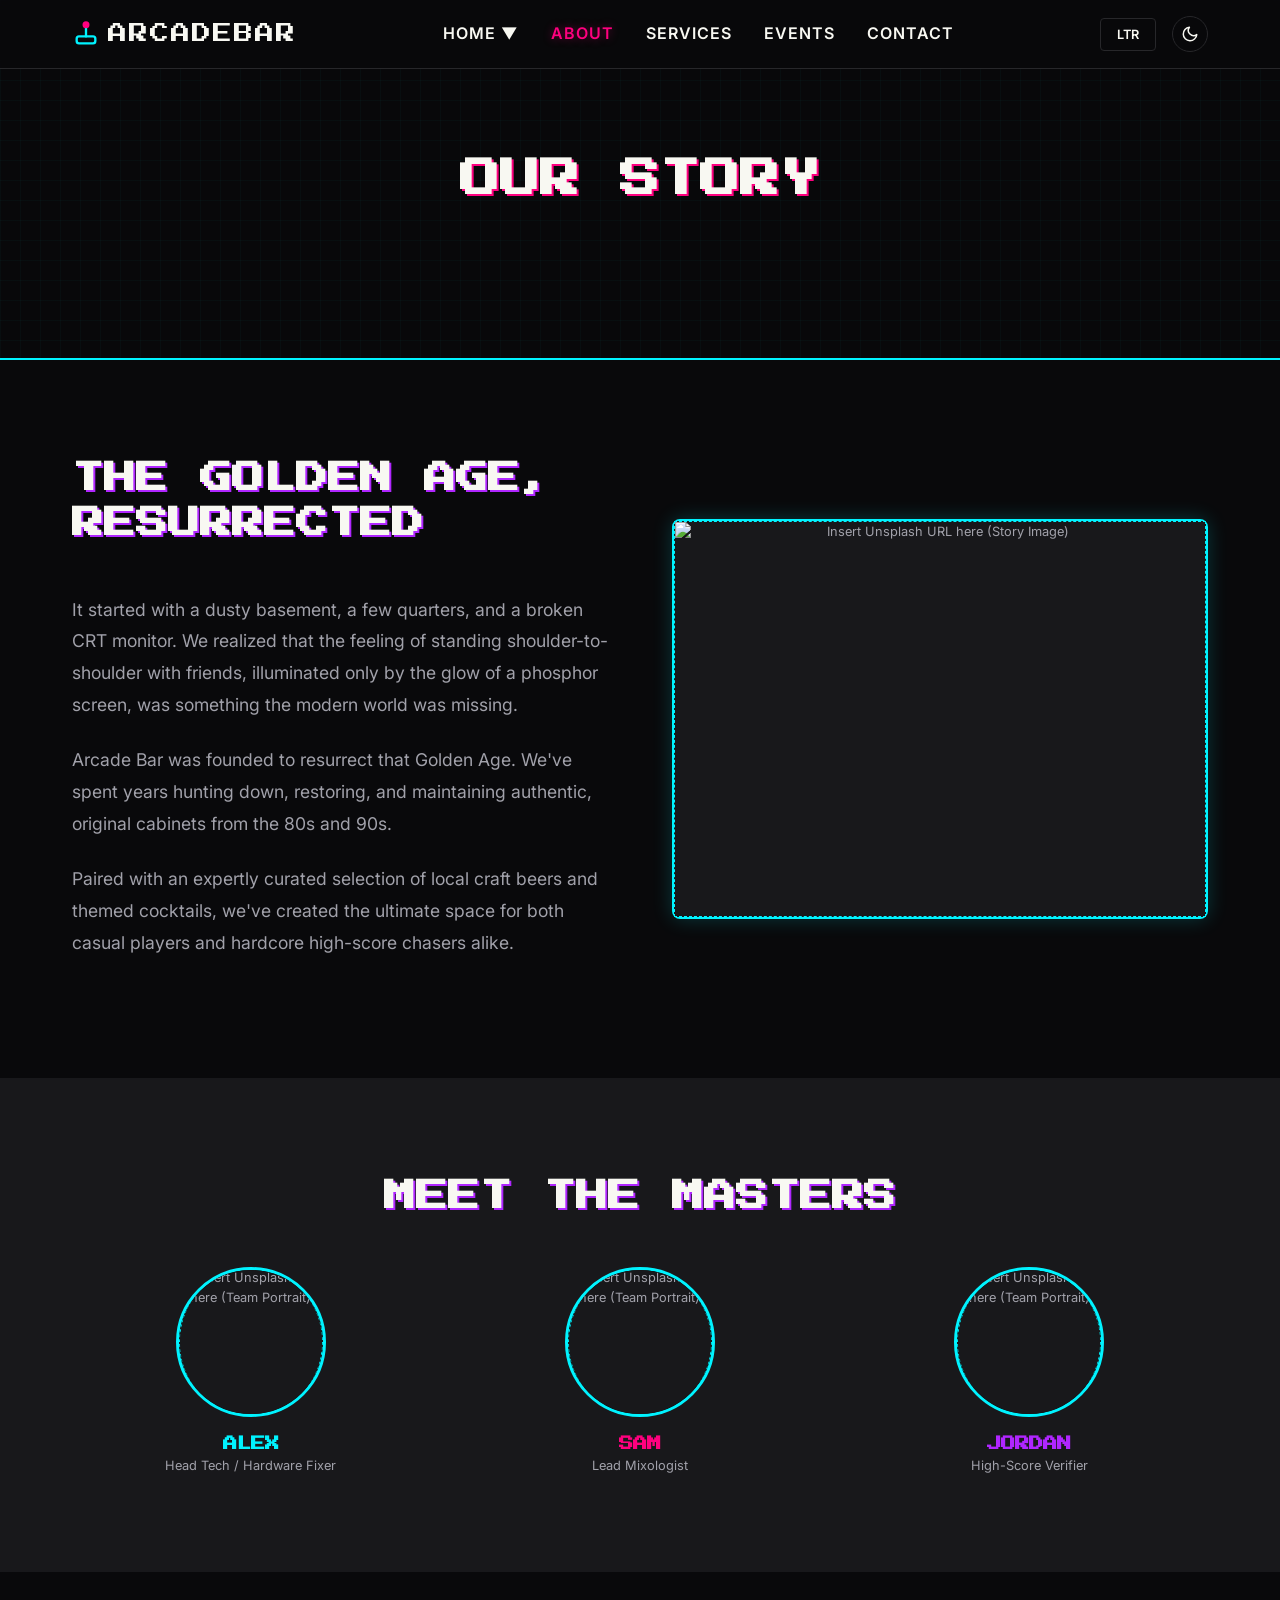
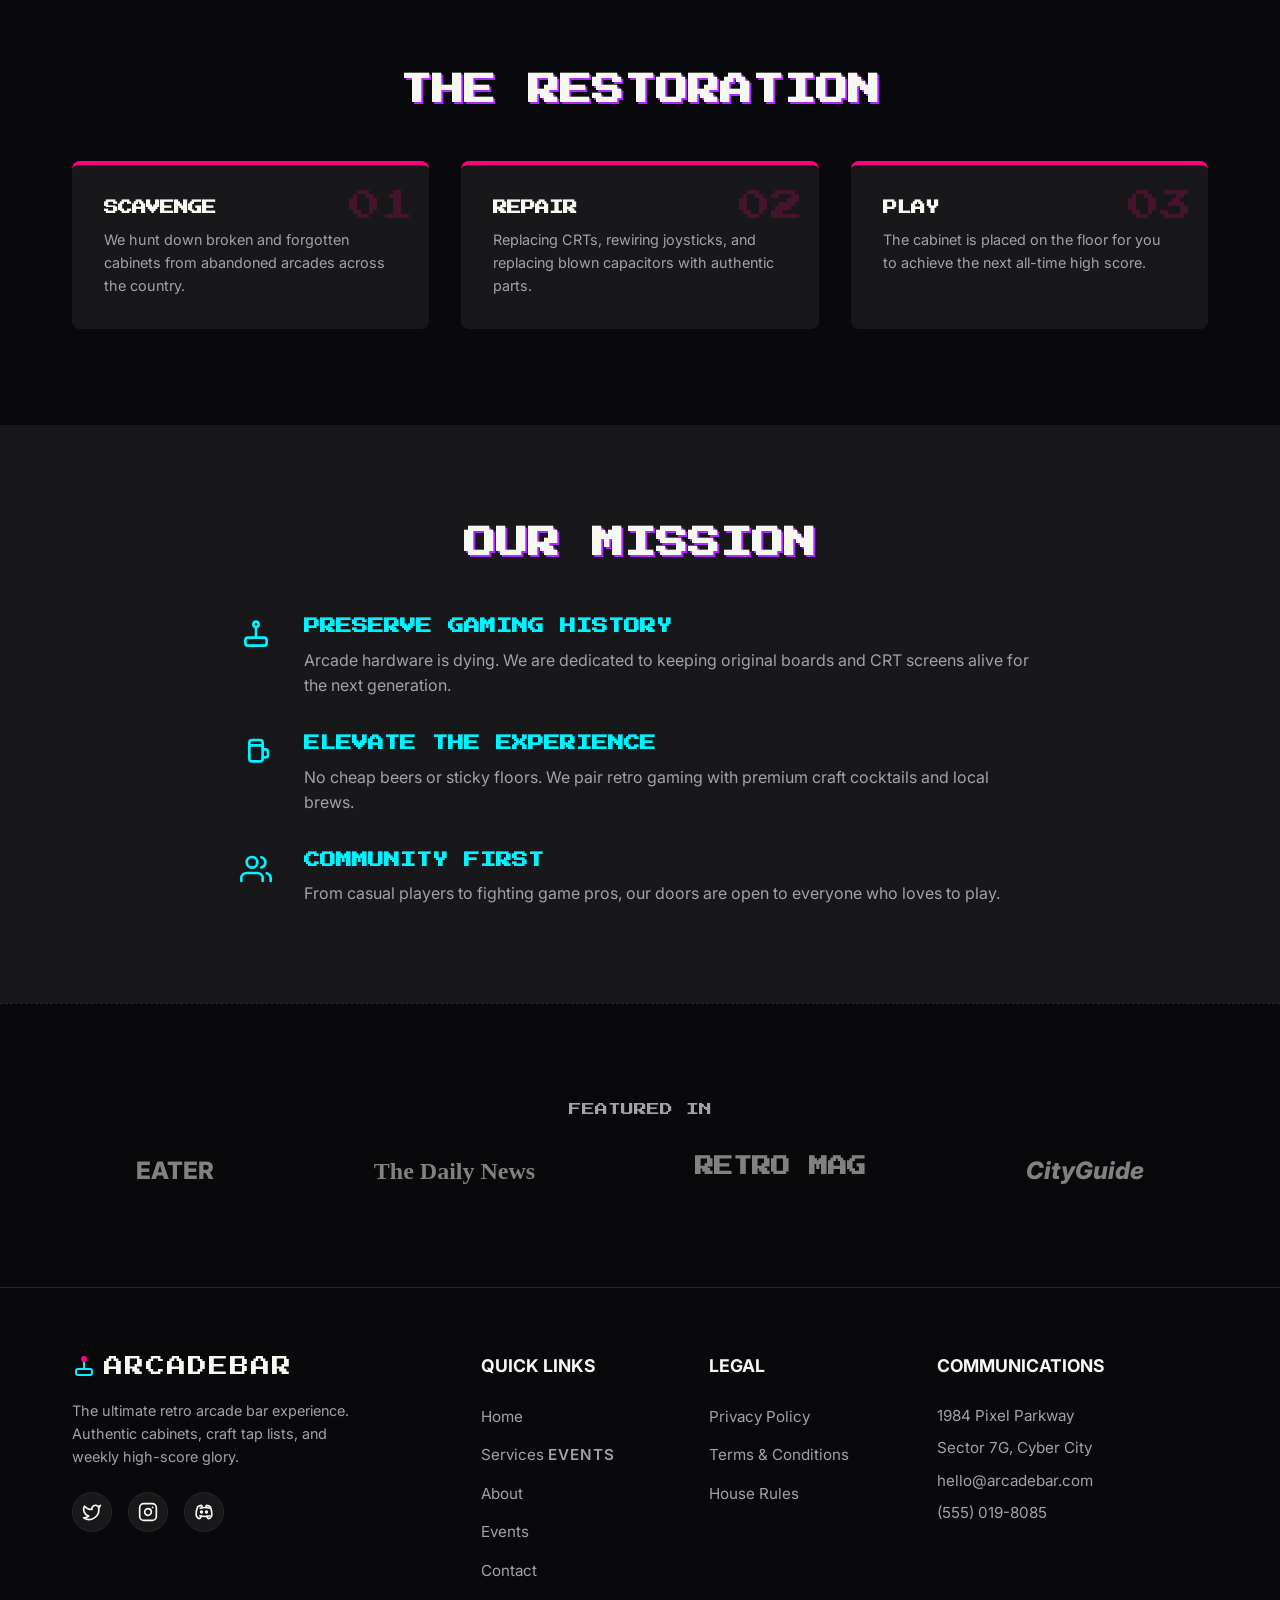
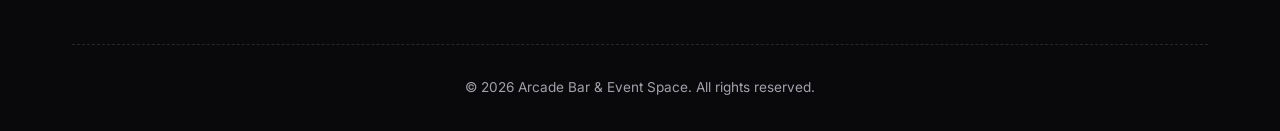
==== commit 8e8401d4: "Update arcade pages and styling" ====
--- a/about.html
+++ b/about.html
@@ -50,6 +50,11 @@
       }
     }
   </style>
+  <script>
+    if (localStorage.getItem('arcade-theme') === 'light') {
+      document.documentElement.setAttribute('data-theme', 'light');
+    }
+  </script>
 </head>
 <body class="dark-theme">
 
@@ -79,6 +84,7 @@
         </div>
         <a href="about.html" class="nav-item active">About</a>
         <a href="services.html" class="nav-item">Services</a>
+        <a href="events.html" class="nav-item">Events</a>
         <a href="contact.html" class="nav-item">Contact</a>
       </nav>
 
@@ -234,8 +240,10 @@
           <h3>QUICK LINKS</h3>
           <ul>
             <li><a href="index.html">Home</a></li>
-            <li><a href="services.html">Services</a></li>
+            <li><a href="services.html">Services</a>
+        <a href="events.html" class="nav-item">Events</a></li>
             <li><a href="about.html">About</a></li>
+            <li><a href="events.html">Events</a></li>
             <li><a href="contact.html">Contact</a></li>
           </ul>
         </div>
--- a/style.css
+++ b/style.css
@@ -30,9 +30,15 @@
   --neon-purple: #7e1eb8;
   
   --border-color: #e4e4e7;
-  
-  --hero-glass-bg: rgba(244, 244, 245, 0.85);
-  --hero-overlay-bg: rgba(244, 244, 245, 0.85);
+}
+
+/* Force hero sections to use dark mode contrast */
+.hero, .page-hero {
+  --text-primary: #f8f8f2;
+  --text-secondary: #a1a1aa;
+  --neon-pink: #ff007f;
+  --neon-cyan: #00f3ff;
+  --neon-purple: #b026ff;
 }
 
 * {
@@ -74,8 +80,11 @@
 
 /* Header */
 .header {
-  position: sticky;
+  position: fixed;
   top: 0;
+  left: 0;
+  right: 0;
+  width: 100%;
   background-color: rgba(9, 9, 11, 0.85);
   backdrop-filter: blur(10px);
   -webkit-backdrop-filter: blur(10px);
@@ -191,8 +200,9 @@
   border: 1px solid var(--border-color);
   color: var(--text-primary);
   padding: 0.5rem 1rem;
-  font-family: var(--font-retro);
-  font-size: 0.7rem;
+  font-family: var(--font-modern);
+  font-size: 0.8rem;
+  font-weight: 600;
   cursor: pointer;
   border-radius: 4px;
   transition: all 0.3s ease;
@@ -334,8 +344,9 @@
 .btn {
   display: inline-block;
   padding: 1rem 2rem;
-  font-family: var(--font-retro);
-  font-size: 0.8rem;
+  font-family: var(--font-modern);
+  font-weight: 700;
+  font-size: 1rem;
   text-transform: uppercase;
   border: none;
   cursor: pointer;
@@ -431,8 +442,9 @@
 }
 
 .leaderboard-table th {
-  font-family: var(--font-retro);
-  font-size: 0.8rem;
+  font-family: var(--font-modern);
+  font-size: 0.9rem;
+  text-transform: uppercase;
   color: var(--neon-pink);
   text-align: left;
   padding: 1rem;
@@ -476,6 +488,9 @@
   padding: 1.5rem;
   border-left: 4px solid var(--neon-cyan);
   border-radius: 4px;
+  display: flex;
+  flex-direction: column;
+  height: 100%;
 }
 
 .tap-item:nth-child(even) {
@@ -492,8 +507,9 @@
 }
 
 .tap-name {
-  font-family: var(--font-retro);
-  font-size: 0.9rem;
+  font-family: var(--font-modern);
+  font-size: 1.1rem;
+  font-weight: 700;
   color: var(--text-primary);
 }
 
@@ -509,6 +525,7 @@
 .tap-desc {
   color: var(--text-secondary);
   font-size: 0.9rem;
+  margin-top: auto;
 }
 
 /* Booking Section */
@@ -545,8 +562,9 @@
 .form-group label {
   display: block;
   margin-bottom: 0.5rem;
-  font-family: var(--font-retro);
-  font-size: 0.6rem;
+  font-family: var(--font-modern);
+  font-size: 0.8rem;
+  font-weight: 600;
   color: var(--text-secondary);
   text-transform: uppercase;
 }
@@ -630,8 +648,9 @@
 }
 
 .footer-links h3, .footer-contact h3 {
-  font-family: var(--font-retro);
-  font-size: 0.8rem;
+  font-family: var(--font-modern);
+  font-size: 1.1rem;
+  font-weight: 700;
   color: var(--text-primary);
   margin-bottom: 1.5rem;
 }
--- a/sections.css
+++ b/sections.css
@@ -50,7 +50,7 @@
 /* Event Calendar */
 .calendar-section { padding: 6rem 0; background: var(--bg-color); }
 .event-card { background: var(--bg-secondary); padding: 1.5rem; border-left: 4px solid var(--neon-cyan); margin-bottom: 1rem; display: flex; justify-content: space-between; align-items: center; border-radius: 4px; }
-.event-date { font-family: var(--font-retro); color: var(--neon-pink); font-size: 0.8rem; margin-bottom: 0.5rem; }
+.event-date { font-family: var(--font-modern); font-weight: 600; color: var(--neon-pink); font-size: 0.9rem; margin-bottom: 0.5rem; }
 
 /* Testimonials */
 .testimonials-section { padding: 6rem 0; background: var(--bg-secondary); border-top: 1px solid var(--border-color); }
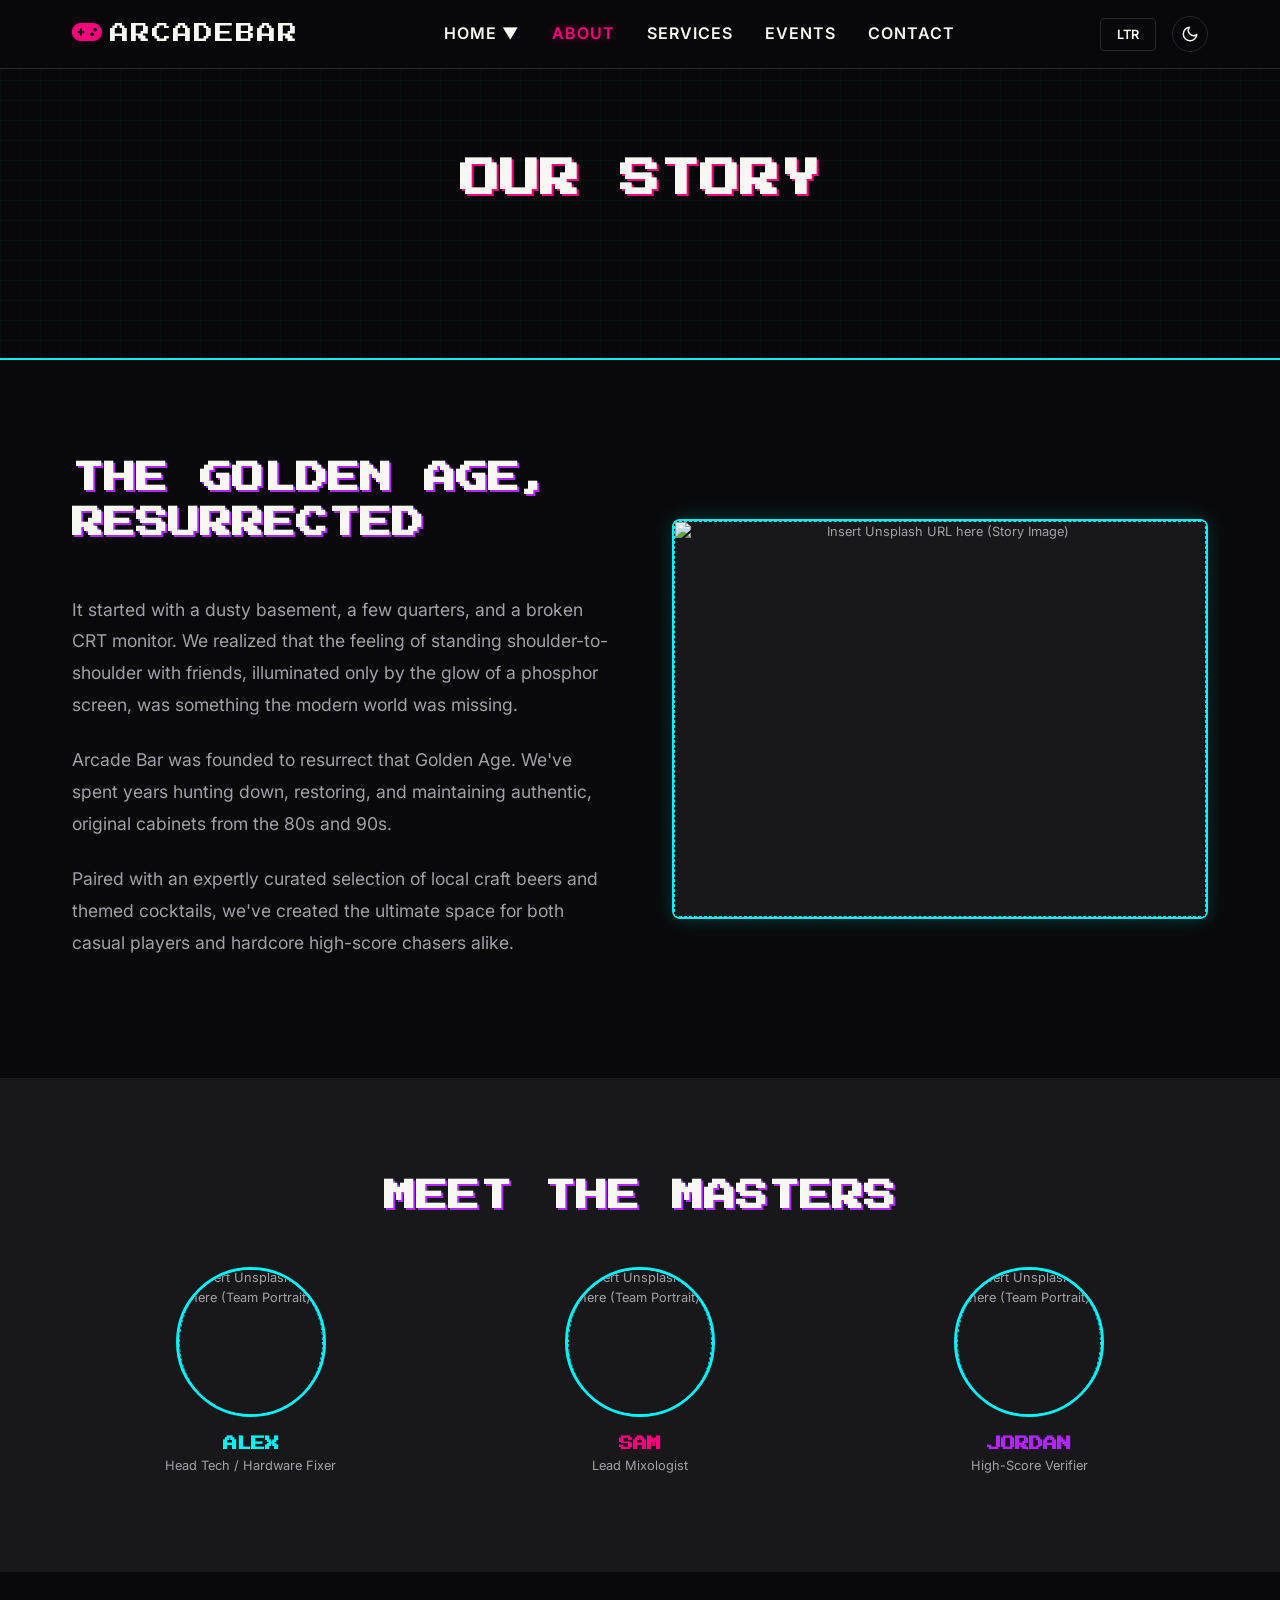
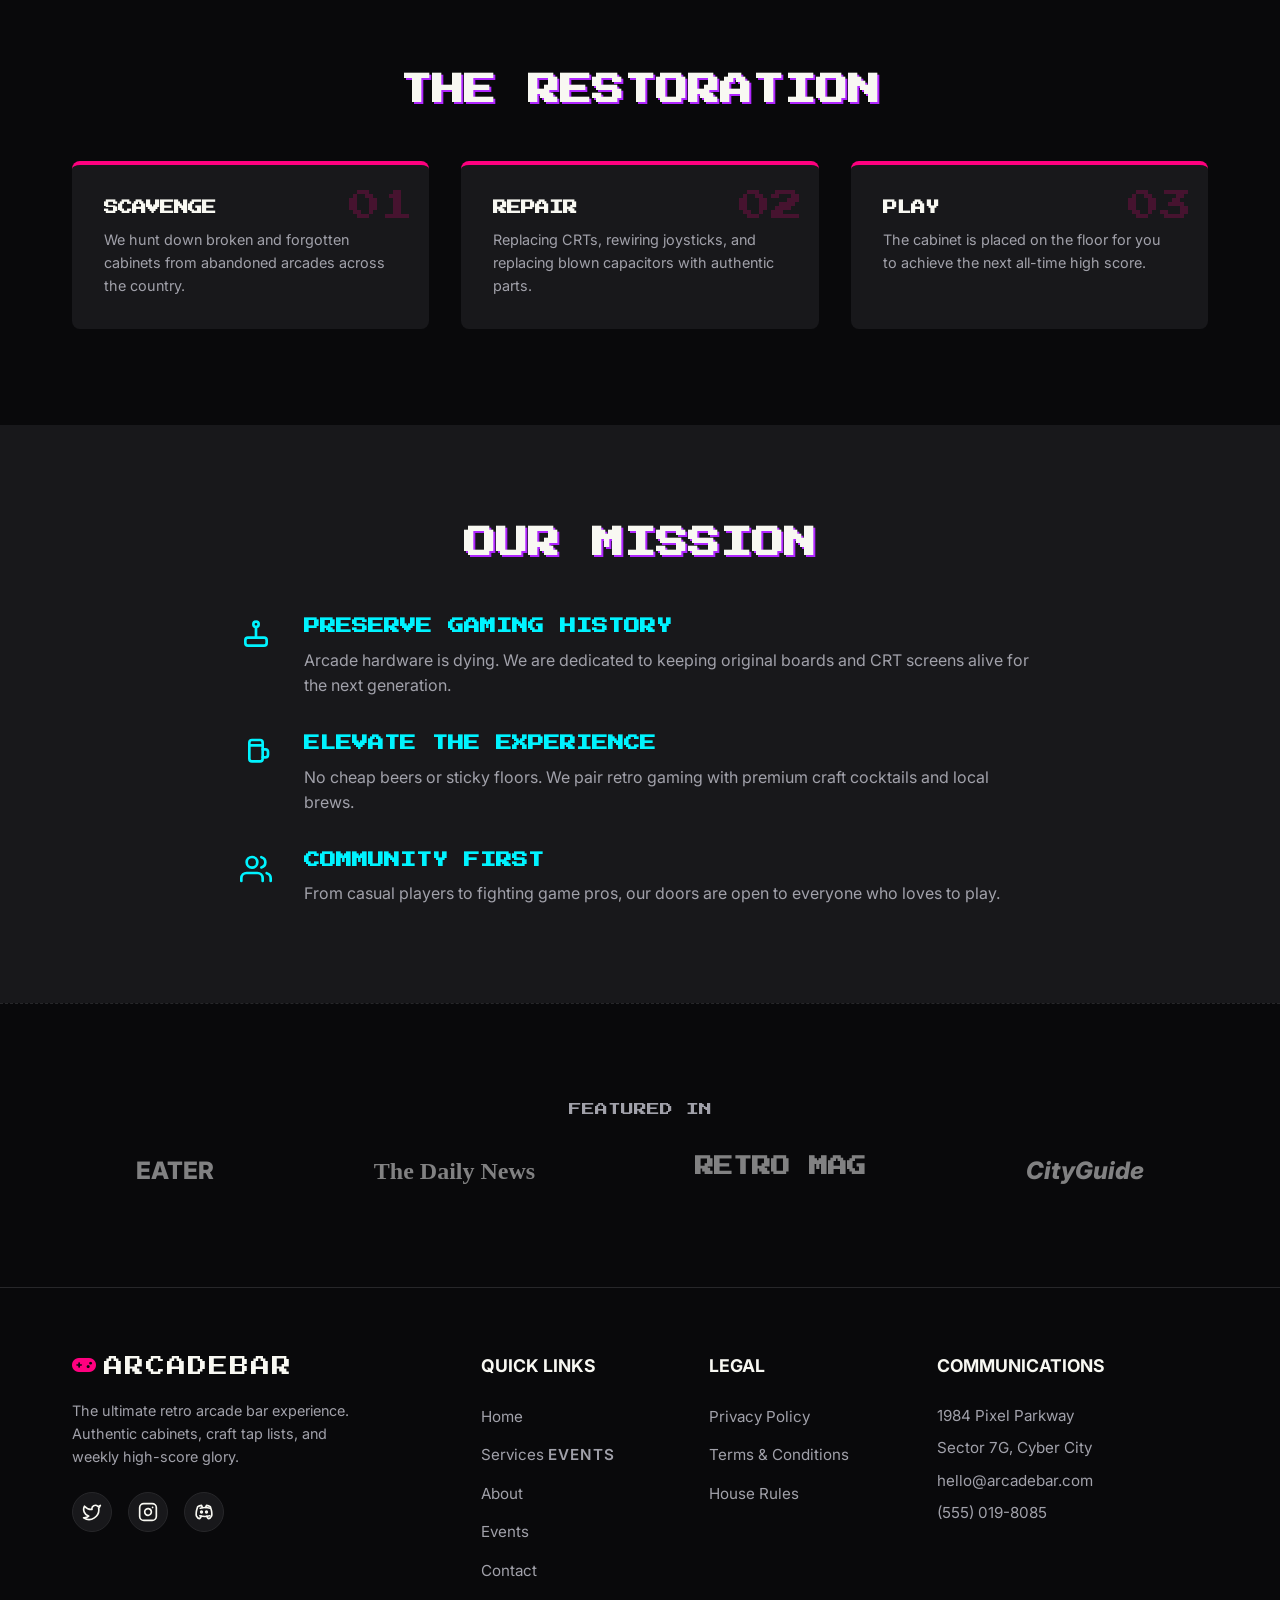
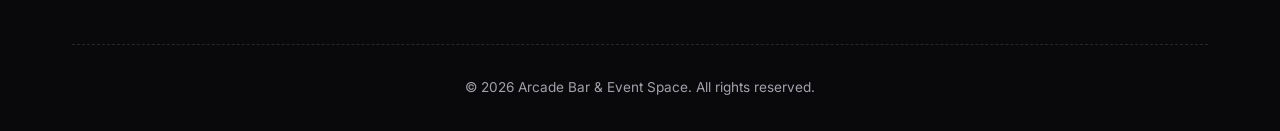
==== commit 93b3c6f6: "UI Updates: Added interactive venue map, implemented new brand logo, fixed broken image links, and i" ====
--- a/about.html
+++ b/about.html
@@ -55,6 +55,8 @@
       document.documentElement.setAttribute('data-theme', 'light');
     }
   </script>
+  <!-- Font Awesome -->
+  <link rel="stylesheet" href="https://cdnjs.cloudflare.com/ajax/libs/font-awesome/6.4.0/css/all.min.css">
 </head>
 <body class="dark-theme">
 
@@ -63,7 +65,7 @@
     <div class="header-container">
       <div class="logo">
         <a href="index.html" style="display: flex; align-items: center; gap: 8px;">
-          <svg xmlns="http://www.w3.org/2000/svg" width="28" height="28" viewBox="0 0 24 24" fill="none" stroke="var(--neon-cyan)" stroke-width="2" stroke-linecap="round" stroke-linejoin="round"><rect x="4" y="14" width="16" height="6" rx="2"></rect><path d="M12 14v-8"></path><circle cx="12" cy="4" r="2" fill="var(--neon-pink)" stroke="var(--neon-pink)"></circle></svg>
+          <span class="logo-icon"><i class="fa-solid fa-gamepad" style="color: var(--neon-pink); font-size: 1.5rem;"></i></span>
           <span class="logo-text">ARCADE<span class="neon-cyan">BAR</span></span>
         </a>
       </div>
@@ -225,7 +227,7 @@
       <div class="footer-grid">
         <div class="footer-brand">
           <a href="index.html" style="display: flex; align-items: center; gap: 8px; margin-bottom: 1rem;">
-            <svg xmlns="http://www.w3.org/2000/svg" width="24" height="24" viewBox="0 0 24 24" fill="none" stroke="var(--neon-cyan)" stroke-width="2" stroke-linecap="round" stroke-linejoin="round"><rect x="4" y="14" width="16" height="6" rx="2"></rect><path d="M12 14v-8"></path><circle cx="12" cy="4" r="2" fill="var(--neon-pink)" stroke="var(--neon-pink)"></circle></svg>
+            <span class="logo-icon"><i class="fa-solid fa-gamepad" style="color: var(--neon-pink); font-size: 1.2rem;"></i></span>
             <span class="logo-text">ARCADE<span class="neon-cyan">BAR</span></span>
           </a>
           <p class="footer-desc">The ultimate retro arcade bar experience. Authentic cabinets, craft tap lists, and weekly high-score glory.</p>
--- a/style.css
+++ b/style.css
@@ -479,8 +479,14 @@
 
 .tap-grid {
   display: grid;
-  grid-template-columns: repeat(auto-fit, minmax(300px, 1fr));
+  grid-template-columns: repeat(2, 1fr);
   gap: 2rem;
+}
+
+@media (max-width: 768px) {
+  .tap-grid {
+    grid-template-columns: 1fr;
+  }
 }
 
 .tap-item {
